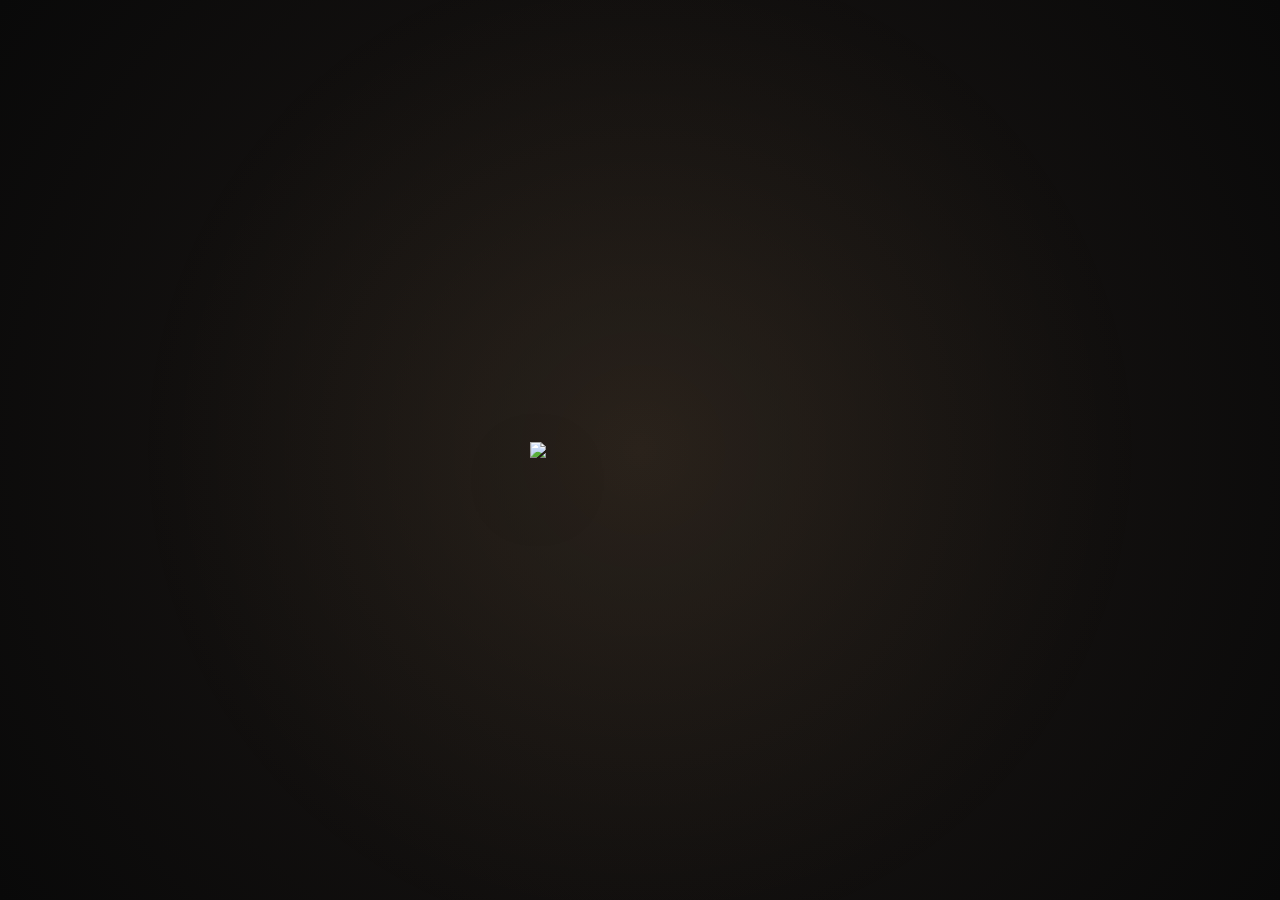
==== opening.html @ be63e448 "Add files via upload" ====
<!DOCTYPE html>
<html lang="en">

<head>

<meta charset="UTF-8">

<meta
name="viewport"
content="width=device-width, initial-scale=1.0">

<title>Opening</title>

<link rel="stylesheet" href="opening.css">

</head>

<body>

<div class="background"></div>

<div class="particles"></div>

<div class="book-area">

    <img
    src="assets/book-cover.png"
    class="book"
    id="book">

</div>

<div class="title">

    <h1>BOOK OF ANSWERS</h1>

    <p>For you.</p>

</div>

<script src="opening.js"></script>

</body>

</html>
---- opening.css ----
/* ==========================================
   JOYVERSE
   Opening
========================================== */

*{
    margin:0;
    padding:0;
    box-sizing:border-box;
}

html,
body{

    width:100%;
    height:100%;

}

body{

    overflow:hidden;

    display:flex;

    justify-content:center;

    align-items:center;

    background:
    radial-gradient(circle at center,#1d1816 0%,#090909 100%);

    font-family:

    Georgia,
    "Times New Roman",
    serif;

    color:#F4E8D8;

}

/* ==========================
Background Glow
========================== */

.background{

    position:fixed;

    inset:0;

    background:

    radial-gradient(

    circle,

    rgba(255,208,120,.06),

    transparent 65%

    );

    animation:

    glow 6s ease-in-out infinite;

}

@keyframes glow{

0%{

opacity:.35;

}

50%{

opacity:.9;

}

100%{

opacity:.35;

}

}

/* ==========================
Book Area
========================== */

.book-area{

    position:relative;

    z-index:5;

    display:flex;

    justify-content:center;

    align-items:center;

}/* ==========================================
   BOOK
========================================== */

.book{

    width:220px;

    display:block;

    animation:

    floating 4s ease-in-out infinite;

    transform-origin:center center;

    filter:

    drop-shadow(0 30px 50px rgba(0,0,0,.45));

}

/* ==========================
Float
========================== */

@keyframes floating{

0%{

transform:

translateY(0px)

scale(1);

}

50%{

transform:

translateY(-10px)

scale(1.02);

}

100%{

transform:

translateY(0px)

scale(1);

}

}

/* ==========================
Opening
========================== */

.book.open{

animation:none;

transform:

translateY(-16px)

rotateY(-18deg)

scale(1.04);

transition:1.5s ease;

filter:

brightness(1.12)

drop-shadow(0 0 24px rgba(255,210,140,.35))

drop-shadow(0 34px 60px rgba(0,0,0,.5));

}/* ==========================================
TITLE
========================================== */

.title{

position:absolute;

bottom:110px;

left:50%;

transform:translateX(-50%);

text-align:center;

opacity:0;

transition:1.4s ease;

}

.title.show{

opacity:1;

}

.title h1{

font-size:34px;

font-weight:normal;

letter-spacing:4px;

margin-bottom:18px;

color:#F4E8D8;

}

.title p{

font-size:22px;

color:#D5C5AE;

font-style:italic;

}
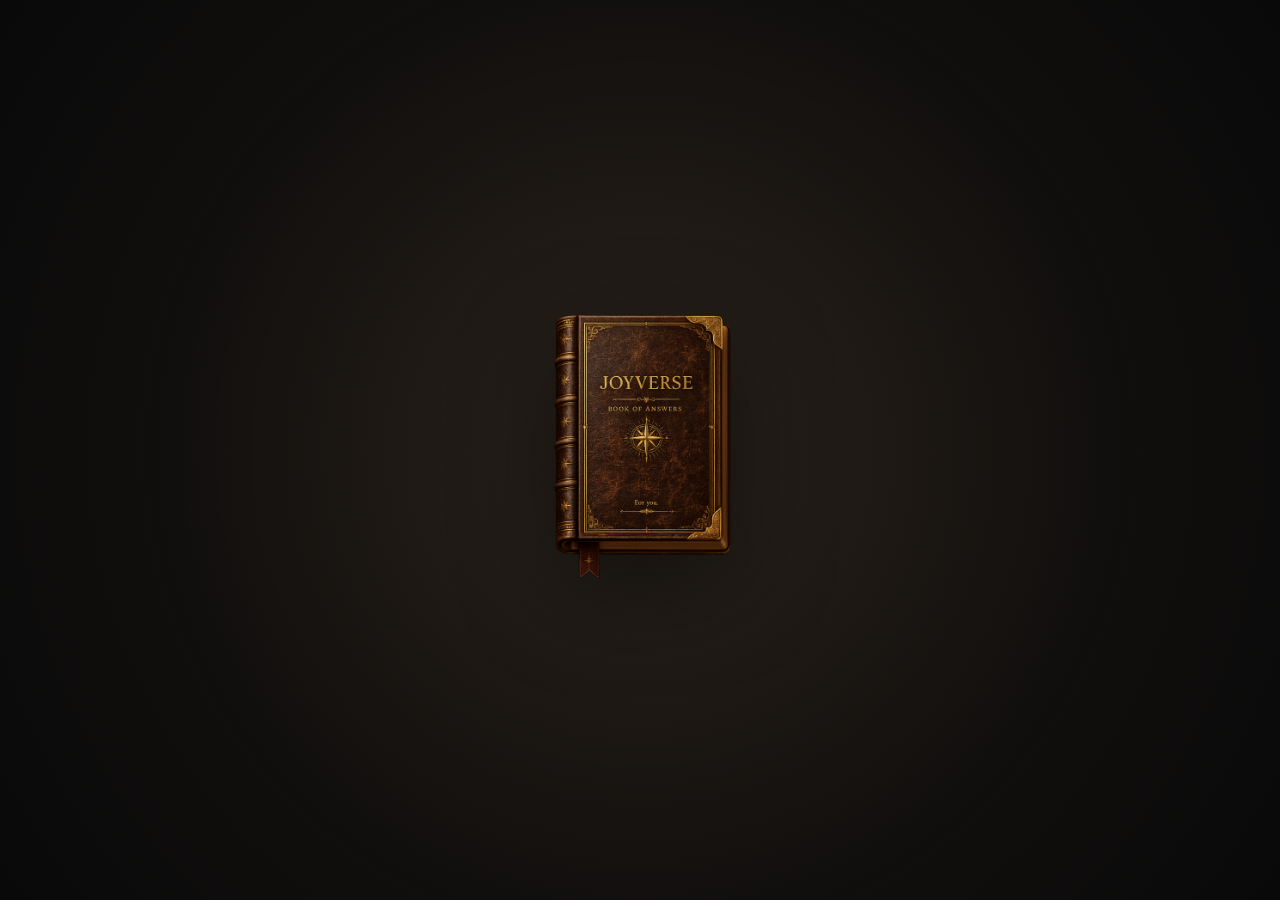
==== commit e019a159: "Add files via upload" ====
--- a/opening.html
+++ b/opening.html
@@ -24,7 +24,7 @@
 <div class="book-area">
 
     <img
-    src="assets/book-cover.png"
+    src="book-cover.png"
     class="book"
     id="book">
 
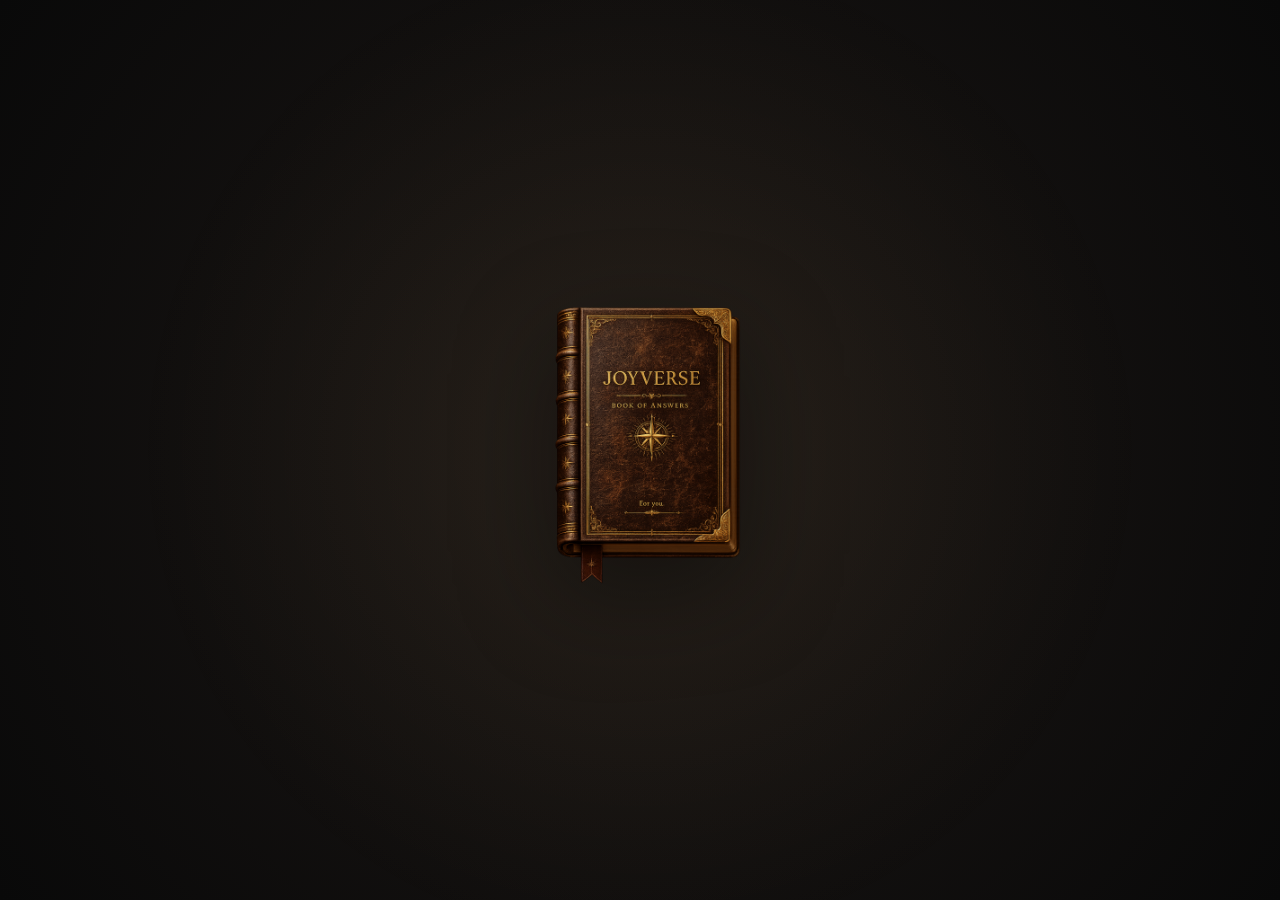
==== commit 949517d5: "Add files via upload" ====
--- a/opening.html
+++ b/opening.html
@@ -21,12 +21,12 @@
 
 <div class="particles"></div>
 
-<div class="book-area">
+<div class="book" id="book">
 
-    <img
+    <img 
     src="book-cover.png"
-    class="book"
-    id="book">
+    alt="JOYVERSE Book"
+    style="width:230px;">
 
 </div>
 
